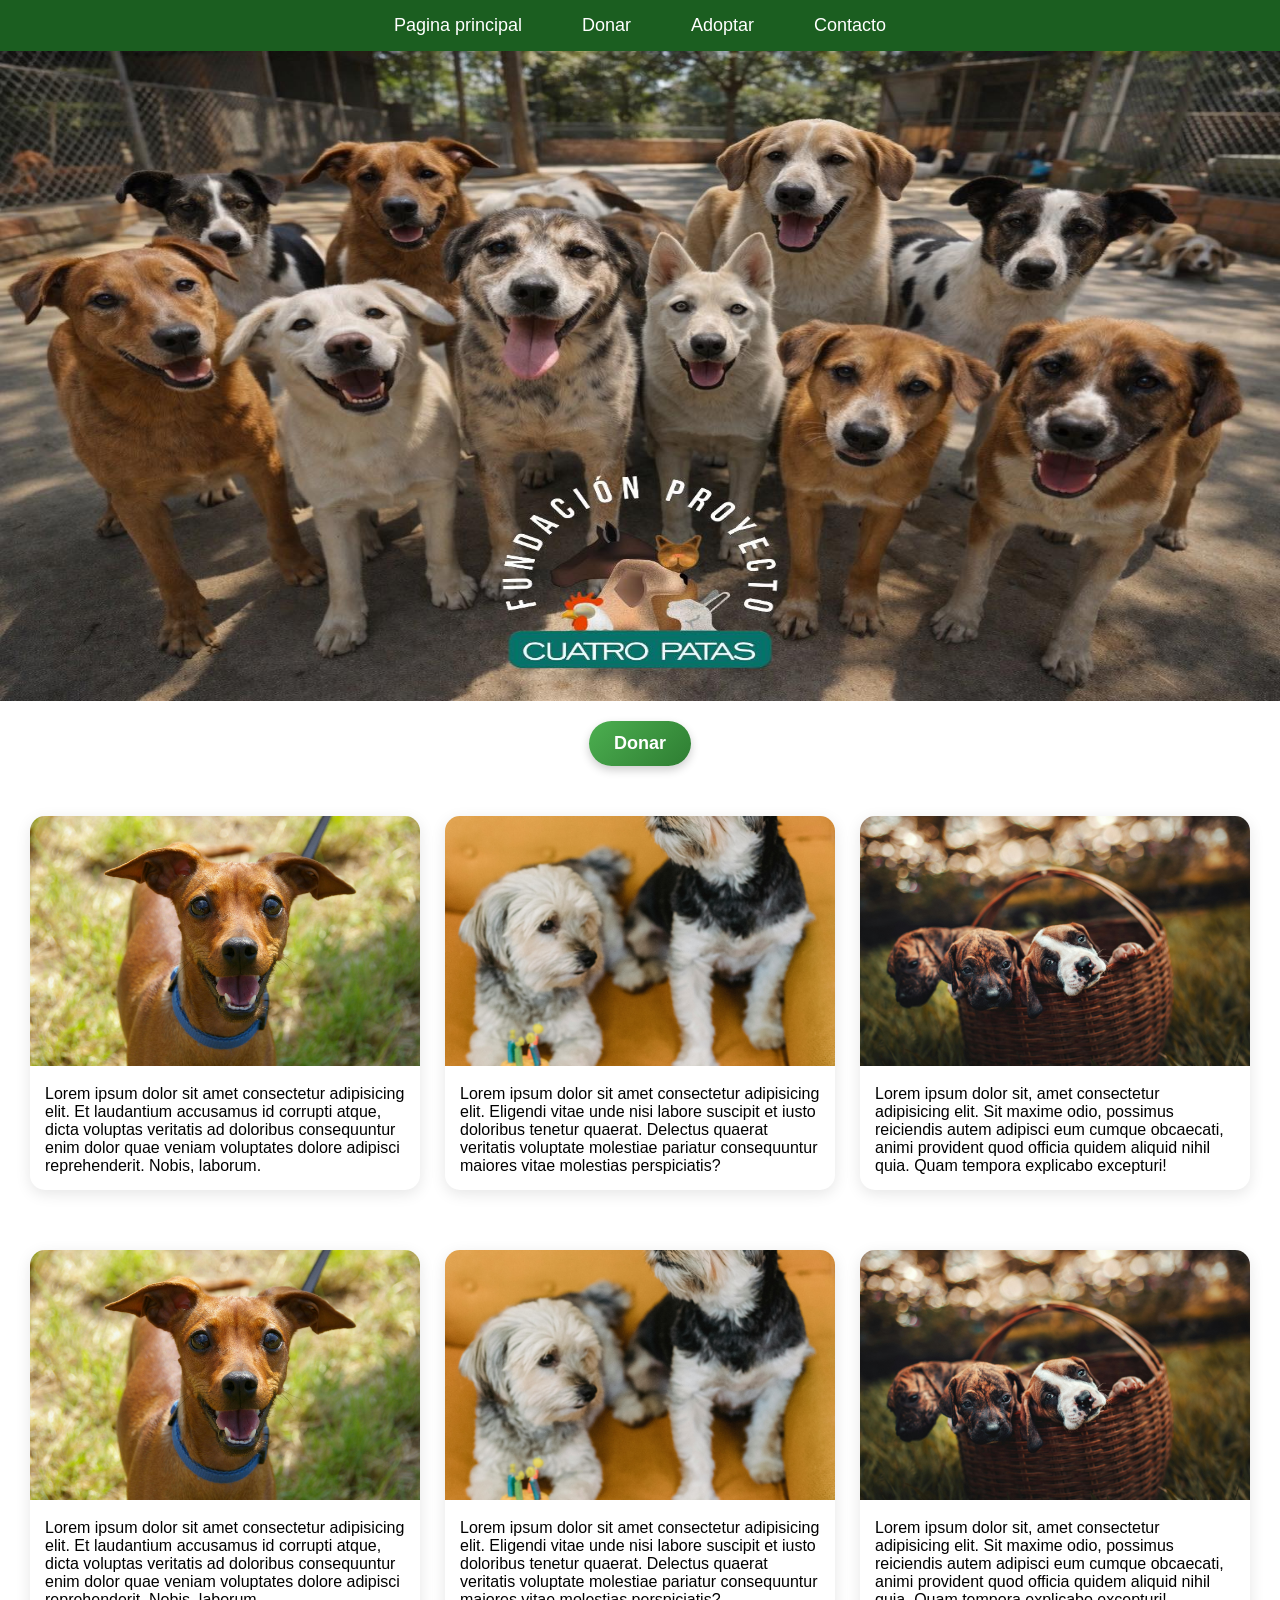
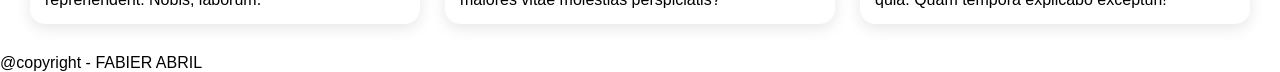
==== index.html @ 873c2290 "edicion de las imagenes y texto" ====
<!DOCTYPE html>
<html lang="es">
<head>
  <meta charset="UTF-8">
  <meta name="description" content="pagina web para la adopcion y donacion de la empresa cuatro patas">
  <meta name="keywords" content="cuatro patas, fundacion cuatro patas, adopcion , donar">
  <meta  name="author" content="faiber adrian abril">
  <meta name="viewport" content="width=device-width, initial-scale=1.0">
  <title>Cuantro Patas</title>
  <link rel="stylesheet" href="css/estilosindex.css">
</head>
<body>
  <main>
    <nav class="navbar">
      <ul>
        <li><a href="#">Pagina principal</a></li>
        <li><a href="#">Donar</a></li>
        <li><a href="#">Adoptar</a></li>
        <li><a href="#">Contacto</a></li>
      </ul>
    </nav>

    <header>
          <img src="img/sliderpaginaprincipal.jpg" alt="">
    </header>

    <section class="donar">
          <a href="#" class="btn-donar"> Donar </a>
    </section>

    <section>

      <section class="cards">
          <div class="card-perroUno" >
             <img src="img/perroUno.jpg" alt="">
             <p>Lorem ipsum dolor sit amet consectetur adipisicing elit. Et laudantium accusamus id corrupti atque, dicta voluptas veritatis ad doloribus consequuntur enim dolor quae veniam voluptates dolore adipisci reprehenderit. Nobis, laborum.</p>
          </div>
          <div class="card-perroUno" >
             <img src="img/perroDos.jpg" alt="">
             <p>Lorem ipsum dolor sit amet consectetur adipisicing elit. Eligendi vitae unde nisi labore suscipit et iusto doloribus tenetur quaerat. Delectus quaerat veritatis voluptate molestiae pariatur consequuntur maiores vitae molestias perspiciatis?</p>
          </div>
          <div class="card-perroUno" >
             <img src="img/perrroTres.jpg" alt="">
             <p>Lorem ipsum dolor sit, amet consectetur adipisicing elit. Sit maxime odio, possimus reiciendis autem adipisci eum cumque obcaecati, animi provident quod officia quidem aliquid nihil quia. Quam tempora explicabo excepturi!</p>
          </div>
      </section>


      <section class="cards">
          <div class="card-perroUno" >
             <img src="img/perroUno.jpg" alt="">
             <p>Lorem ipsum dolor sit amet consectetur adipisicing elit. Et laudantium accusamus id corrupti atque, dicta voluptas veritatis ad doloribus consequuntur enim dolor quae veniam voluptates dolore adipisci reprehenderit. Nobis, laborum.</p>
          </div>
          <div class="card-perroUno" >
             <img src="img/perroDos.jpg" alt="">
             <p>Lorem ipsum dolor sit amet consectetur adipisicing elit. Eligendi vitae unde nisi labore suscipit et iusto doloribus tenetur quaerat. Delectus quaerat veritatis voluptate molestiae pariatur consequuntur maiores vitae molestias perspiciatis?</p>
          </div>
          <div class="card-perroUno" >
             <img src="img/perrroTres.jpg" alt="">
             <p>Lorem ipsum dolor sit, amet consectetur adipisicing elit. Sit maxime odio, possimus reiciendis autem adipisci eum cumque obcaecati, animi provident quod officia quidem aliquid nihil quia. Quam tempora explicabo excepturi!</p>
          </div>
      </section>

    </section>

    <footer>
      @copyright - FABIER ABRIL
    </footer>

  </main>
</body>
</html>
---- css/estilosindex.css ----
/*
  colores de nuestra web
  60 % blanco  #FFFFFF
  30 % gris   #616161
  10% verde  #12736A
*/

*{
  margin: 0px;
  padding: 0px;
}

body {
    font-family: sans-serif;
    font-size: 1rem;
    background-color: #FFFFFF ;
}


nav {
  background-color: #12736A;
  position: sticky;
  top: 0;
}


nav ul li a {
    text-decoration: none;
}

nav ul li a:hover {
    background-color: blue;
}

header{
    width: 100%;
    height: 650px;
}

header img {
    width: 100%;
    height: 100%;
}


.cards{
    display: flex;
}

.card-perroUno {
    flex: 1;
}

.card-perroUno img{
      width: 300px;
      height: 300px;
}


.donar{
    text-align: center;
    margin: 20px 0;
}

.btn-donar {
    display: inline-block;
    padding: 12px 25px;
    background: linear-gradient(135deg, #4CAF50, #2E7D32);
    color: white;
    font-size: 18px;
    font-weight: bold;
    text-decoration: none;
    border-radius: 30px;
    box-shadow: 0 4px 10px rgba(0,0,0,0.2);
    transition: all 0.3s ease;
}

.btn-donar:hover {
    background: linear-gradient(135deg, #66BB6A, #1B5E20);
    transform: scale(1.05);
    box-shadow: 0 6px 15px rgba(0,0,0,0.3);
}

.btn-donar:active {
    transform: scale(0.95);
}

.navbar {
    background-color: #1B5E20;
    padding: 15px 0;
}

.navbar ul {
    list-style: none;
    display: flex;
    justify-content: center;
    gap: 30px;
    margin: 0;
    padding: 0;
}

.navbar a {
    text-decoration: none;
    color: white;
    font-size: 18px;
    font-weight: 500;
    padding: 8px 15px;
    transition: all 0.3s ease;
    border-radius: 20px;
}

/* Hover general */
.navbar a:hover {
    background-color: #2E7D32;
}

/* Botón especial para Donar */
.navbar .donar {
    background: linear-gradient(135deg, #4CAF50, #66BB6A);
    font-weight: bold;
}

.navbar .donar:hover {
    background: linear-gradient(135deg, #66BB6A, #81C784);
    transform: scale(1.05);
}


.cards {
    display: grid;
    grid-template-columns: repeat(3, 1fr); /* 3 columnas */
    gap: 25px;
    padding: 30px;
}

.card-perroUno {
    background: white;
    border-radius: 15px;
    overflow: hidden;
    box-shadow: 0 4px 15px rgba(0,0,0,0.1);
    transition: 0.3s;
}

.card-perroUno img {
    width: 100%;
    height: 250px;
    object-fit: cover;
}

.card-perroUno p {
    padding: 15px;
}

.card-perroUno:hover {
    transform: translateY(-8px);
    box-shadow: 0 8px 25px rgba(0,0,0,0.2);
}
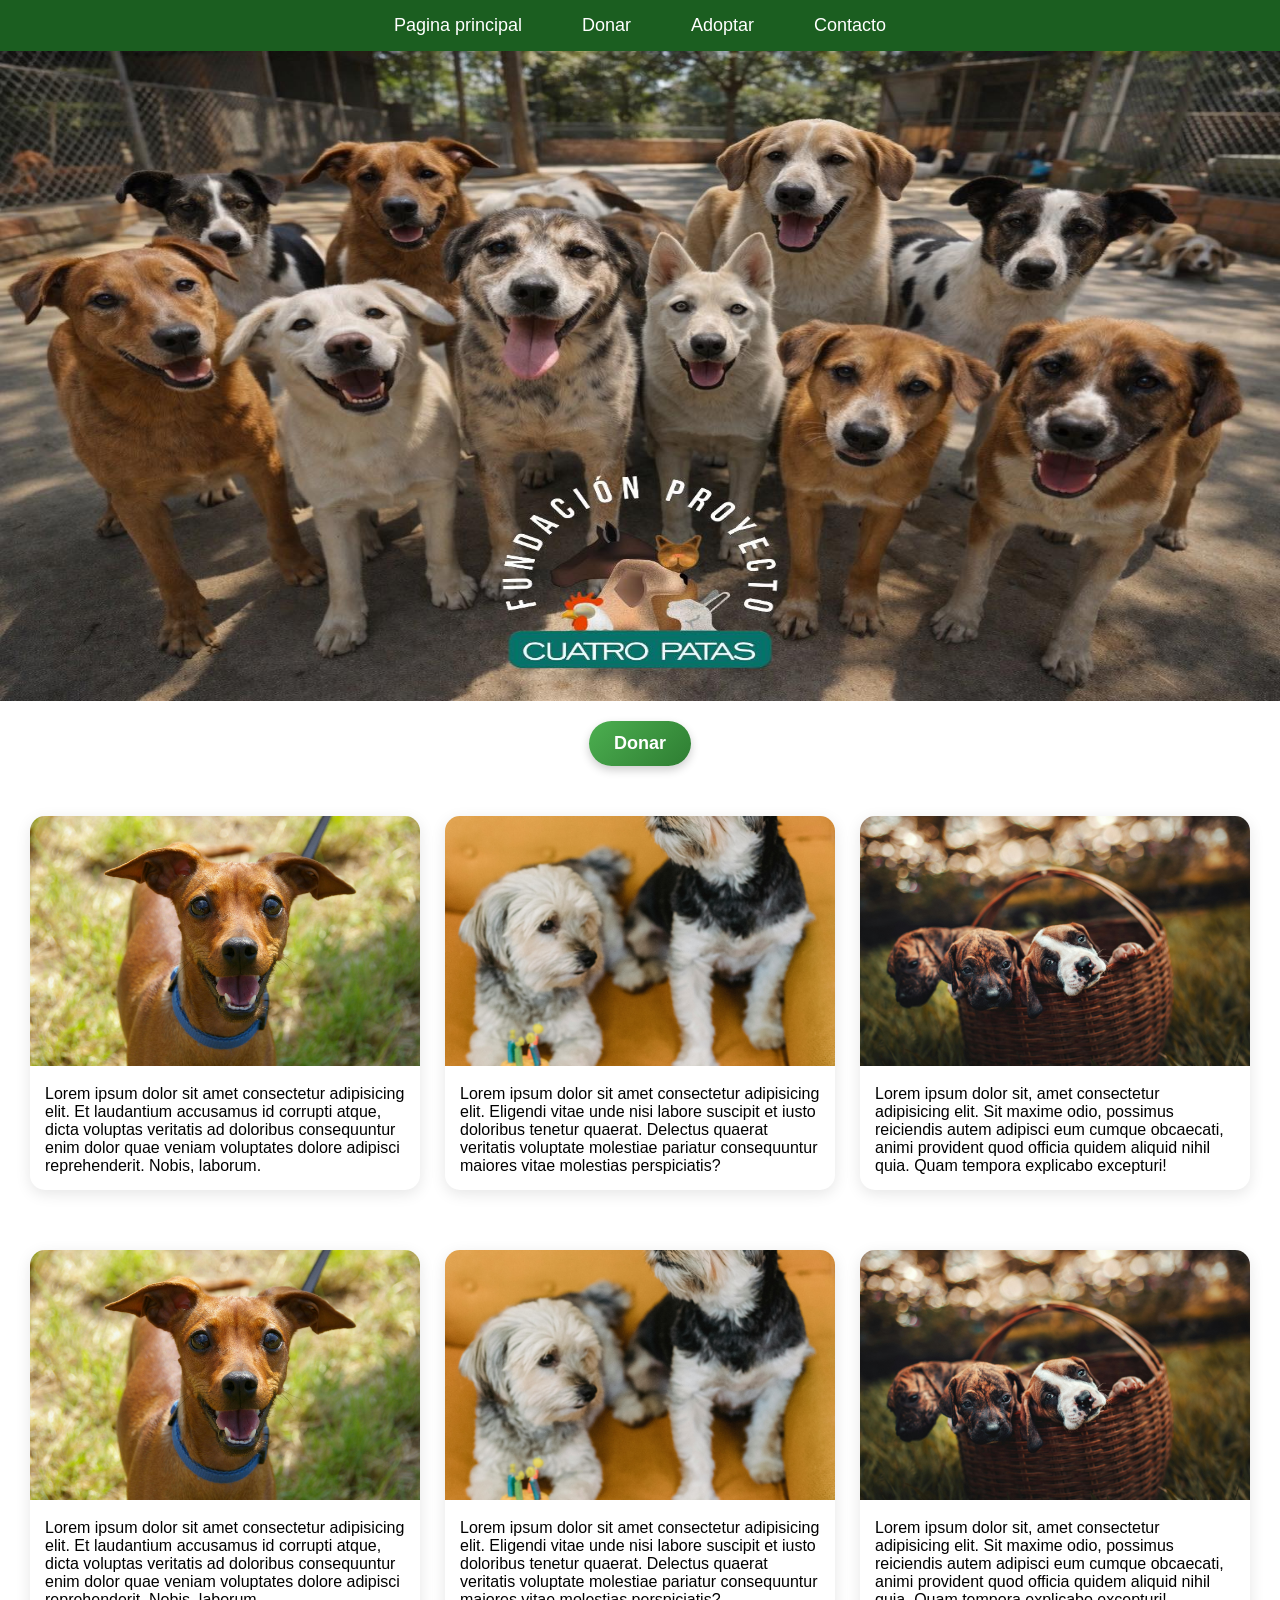
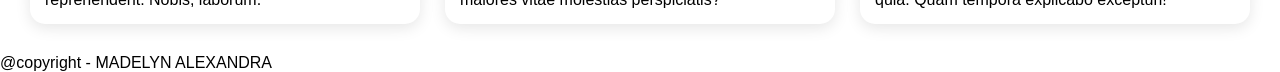
==== commit 2f6781d8: "pie de pagina" ====
--- a/index.html
+++ b/index.html
@@ -64,7 +64,8 @@
     </section>
 
     <footer>
-      @copyright - FABIER ABRIL
+      @copyright - MADELYN ALEXANDRA 
+    
     </footer>
 
   </main>
--- a/css/estilosindex.css
+++ b/css/estilosindex.css
@@ -154,4 +154,17 @@
 .card-perroUno:hover {
     transform: translateY(-8px);
     box-shadow: 0 8px 25px rgba(0,0,0,0.2);
+}
+
+.footer {
+    background-color: #1B5E20;
+    color: white;
+    text-align: center;
+    padding: 15px 0;
+    font-size: 14px;
+    margin-top: 30px;
+}
+
+.footer p {
+    margin: 0;
 }
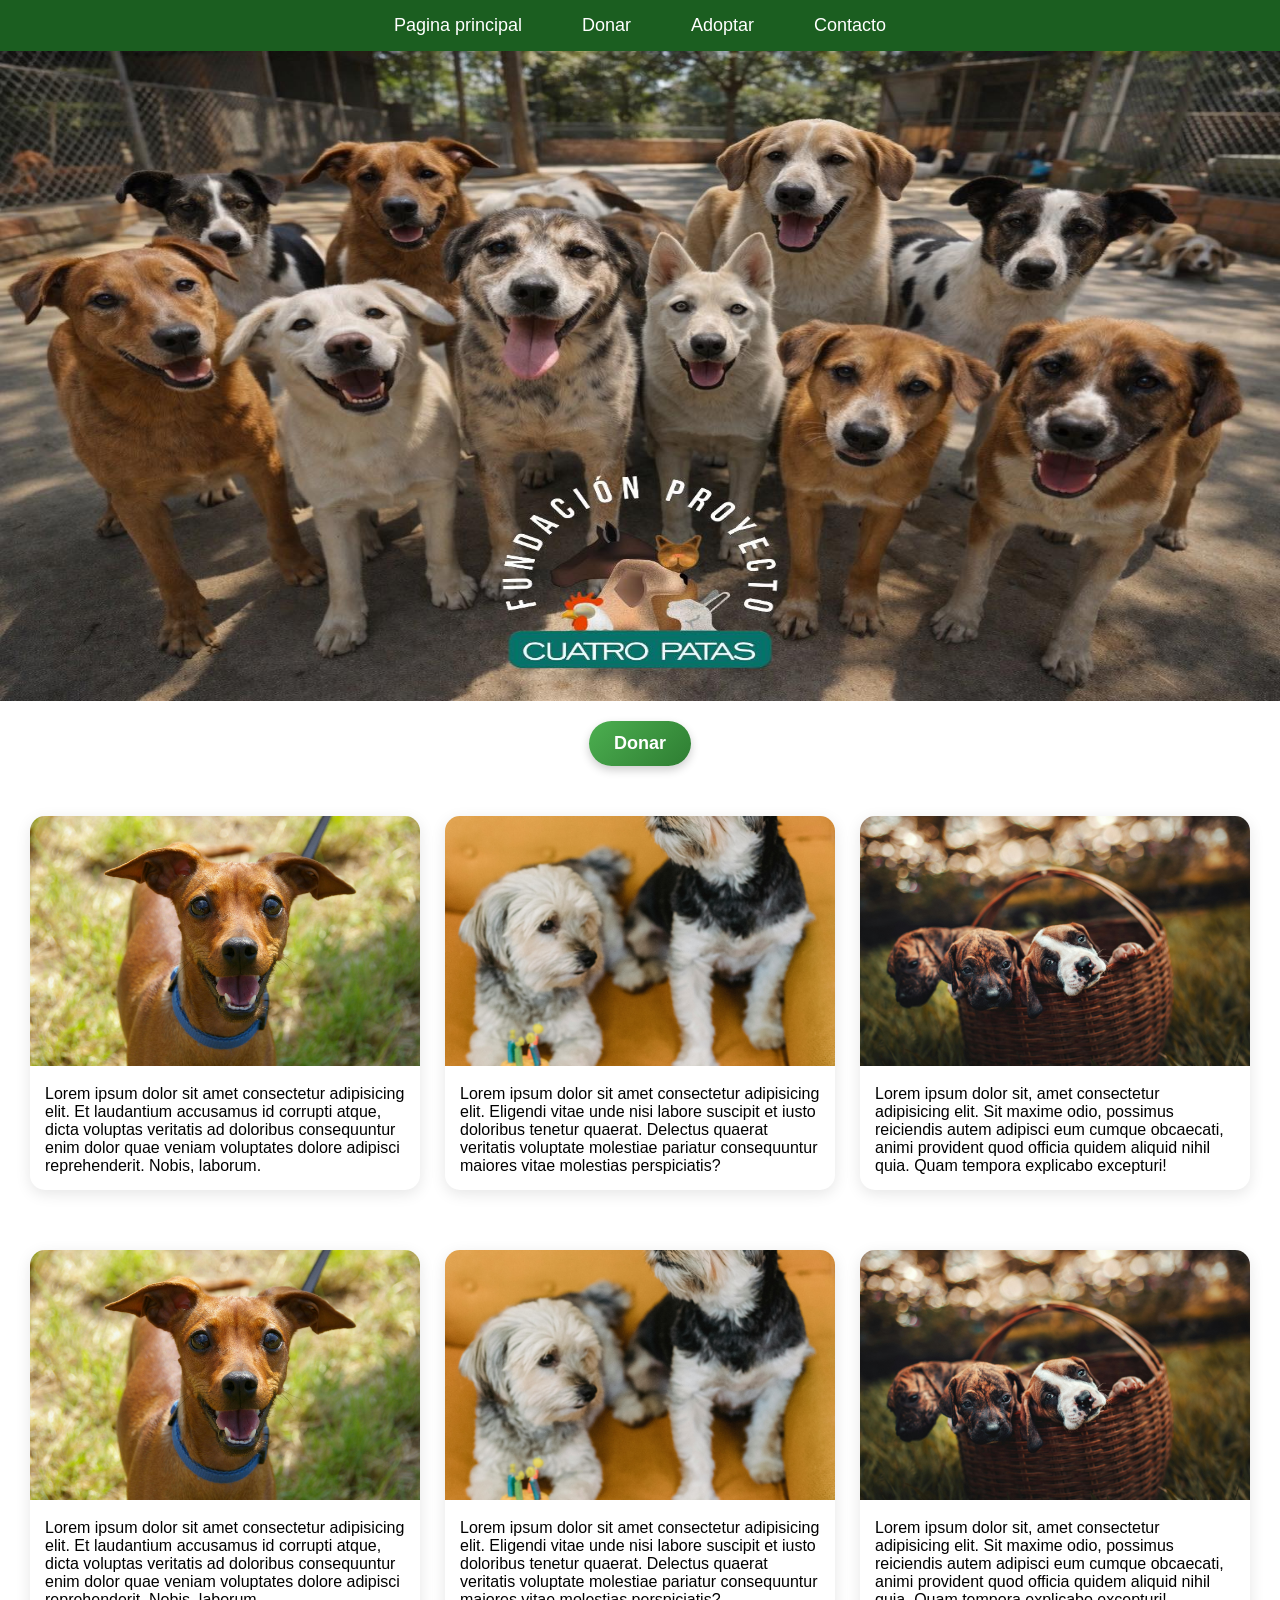
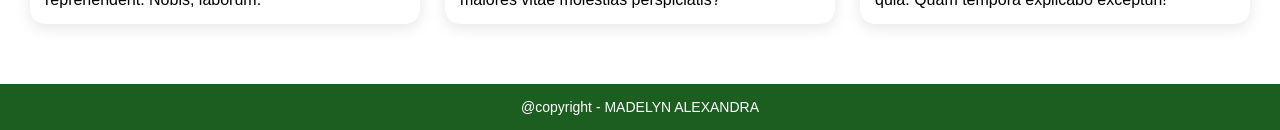
==== commit 52192612: "edicion de pie de pagina" ====
--- a/index.html
+++ b/index.html
@@ -63,9 +63,8 @@
 
     </section>
 
-    <footer>
-      @copyright - MADELYN ALEXANDRA 
-    
+    <footer class="footer">
+      <p>@copyright - MADELYN ALEXANDRA </p>
     </footer>
 
   </main>
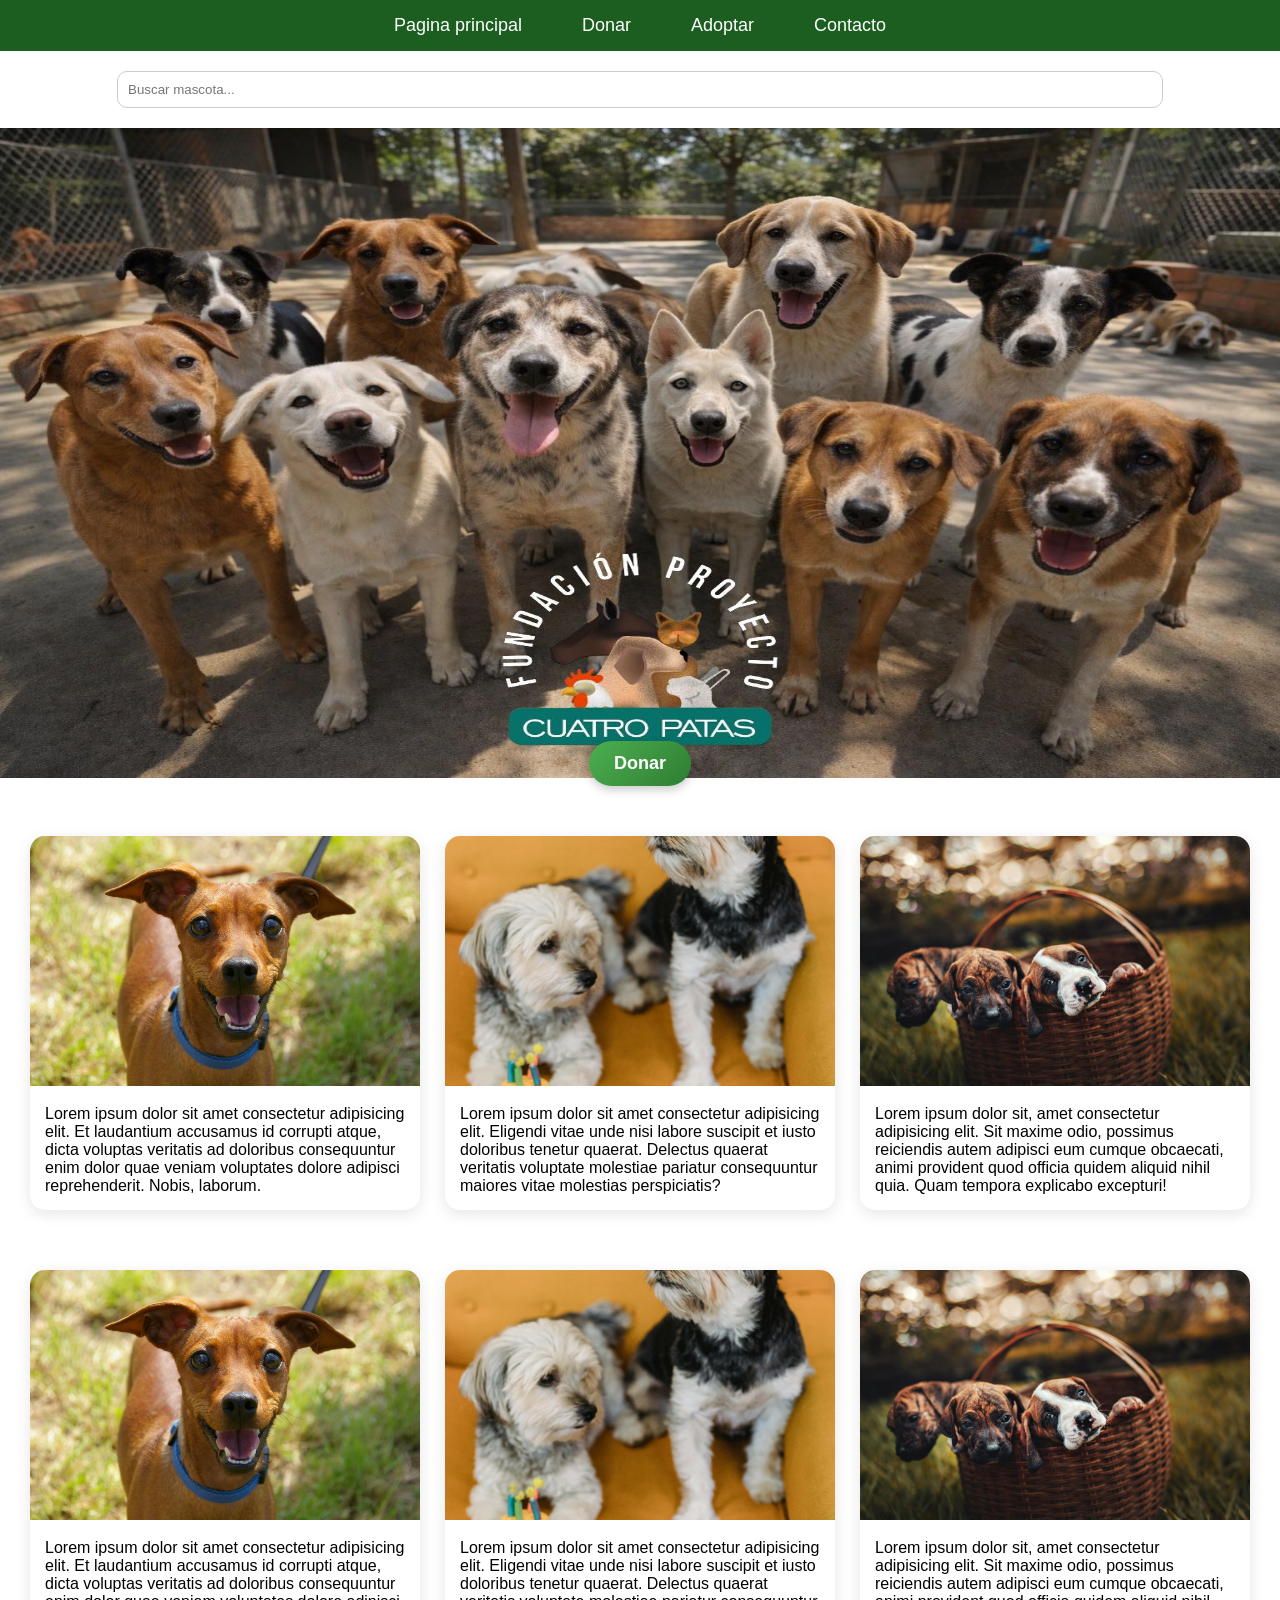
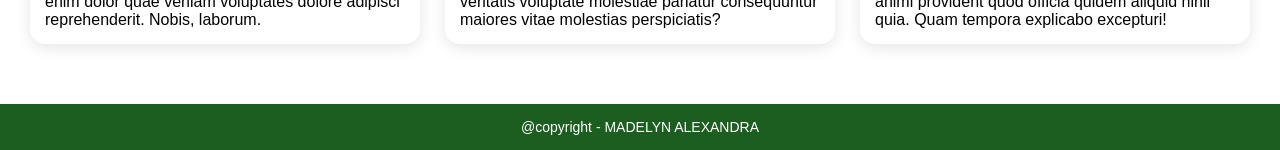
==== commit 873e84c9: "barra de buscar" ====
--- a/index.html
+++ b/index.html
@@ -13,14 +13,16 @@
   <main>
     <nav class="navbar">
       <ul>
+        
         <li><a href="#">Pagina principal</a></li>
         <li><a href="#">Donar</a></li>
         <li><a href="#">Adoptar</a></li>
         <li><a href="#">Contacto</a></li>
       </ul>
     </nav>
-
+      
     <header>
+      <input type="text" placeholder="Buscar mascota..." class="buscador">
           <img src="img/sliderpaginaprincipal.jpg" alt="">
     </header>
 
--- a/css/estilosindex.css
+++ b/css/estilosindex.css
@@ -167,4 +167,13 @@
 
 .footer p {
     margin: 0;
+}
+
+.buscador {
+    width: 80%;
+    padding: 10px;
+    margin: 20px auto;
+    display: block;
+    border-radius: 10px;
+    border: 1px solid #ccc;
 }
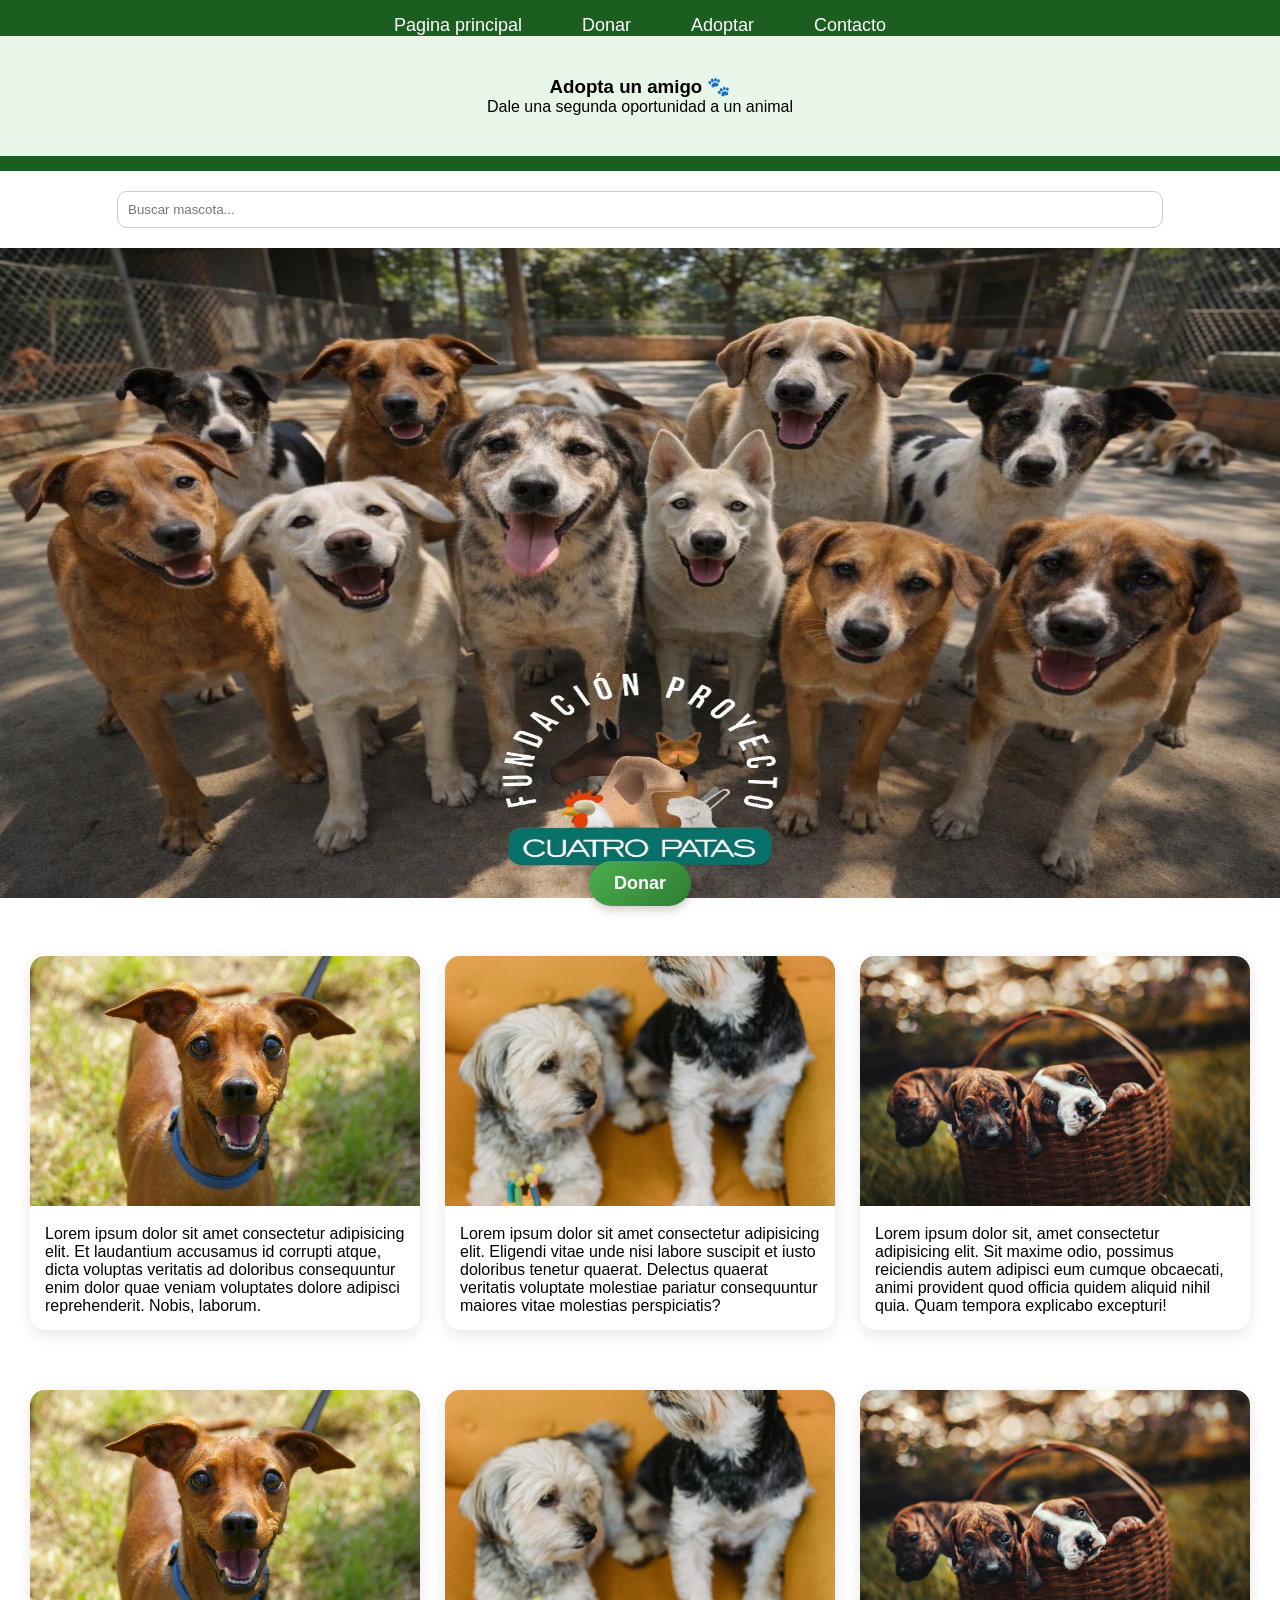
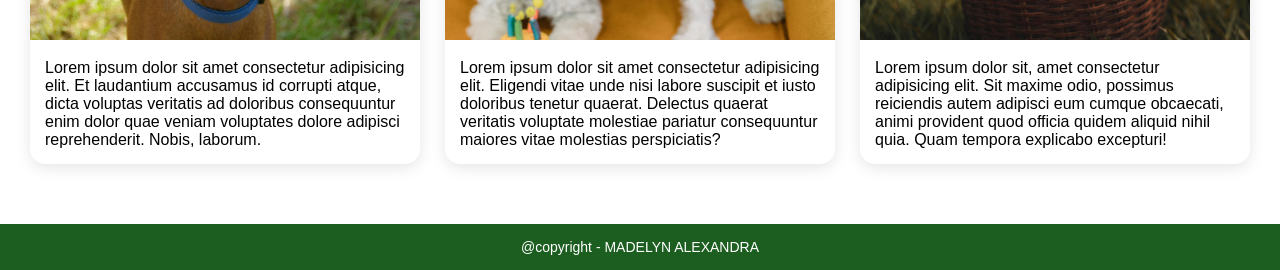
==== commit cac609db: "barra de buscar" ====
--- a/index.html
+++ b/index.html
@@ -19,6 +19,10 @@
         <li><a href="#">Adoptar</a></li>
         <li><a href="#">Contacto</a></li>
       </ul>
+      <section class="hero">
+      <h1>Adopta un amigo 🐾</h1>
+      <p>Dale una segunda oportunidad a un animal</p>
+      </section>
     </nav>
       
     <header>
--- a/css/estilosindex.css
+++ b/css/estilosindex.css
@@ -176,4 +176,10 @@
     display: block;
     border-radius: 10px;
     border: 1px solid #ccc;
+}
+
+.hero {
+    text-align: center;
+    padding: 40px;
+    background: #E8F5E9;
 }
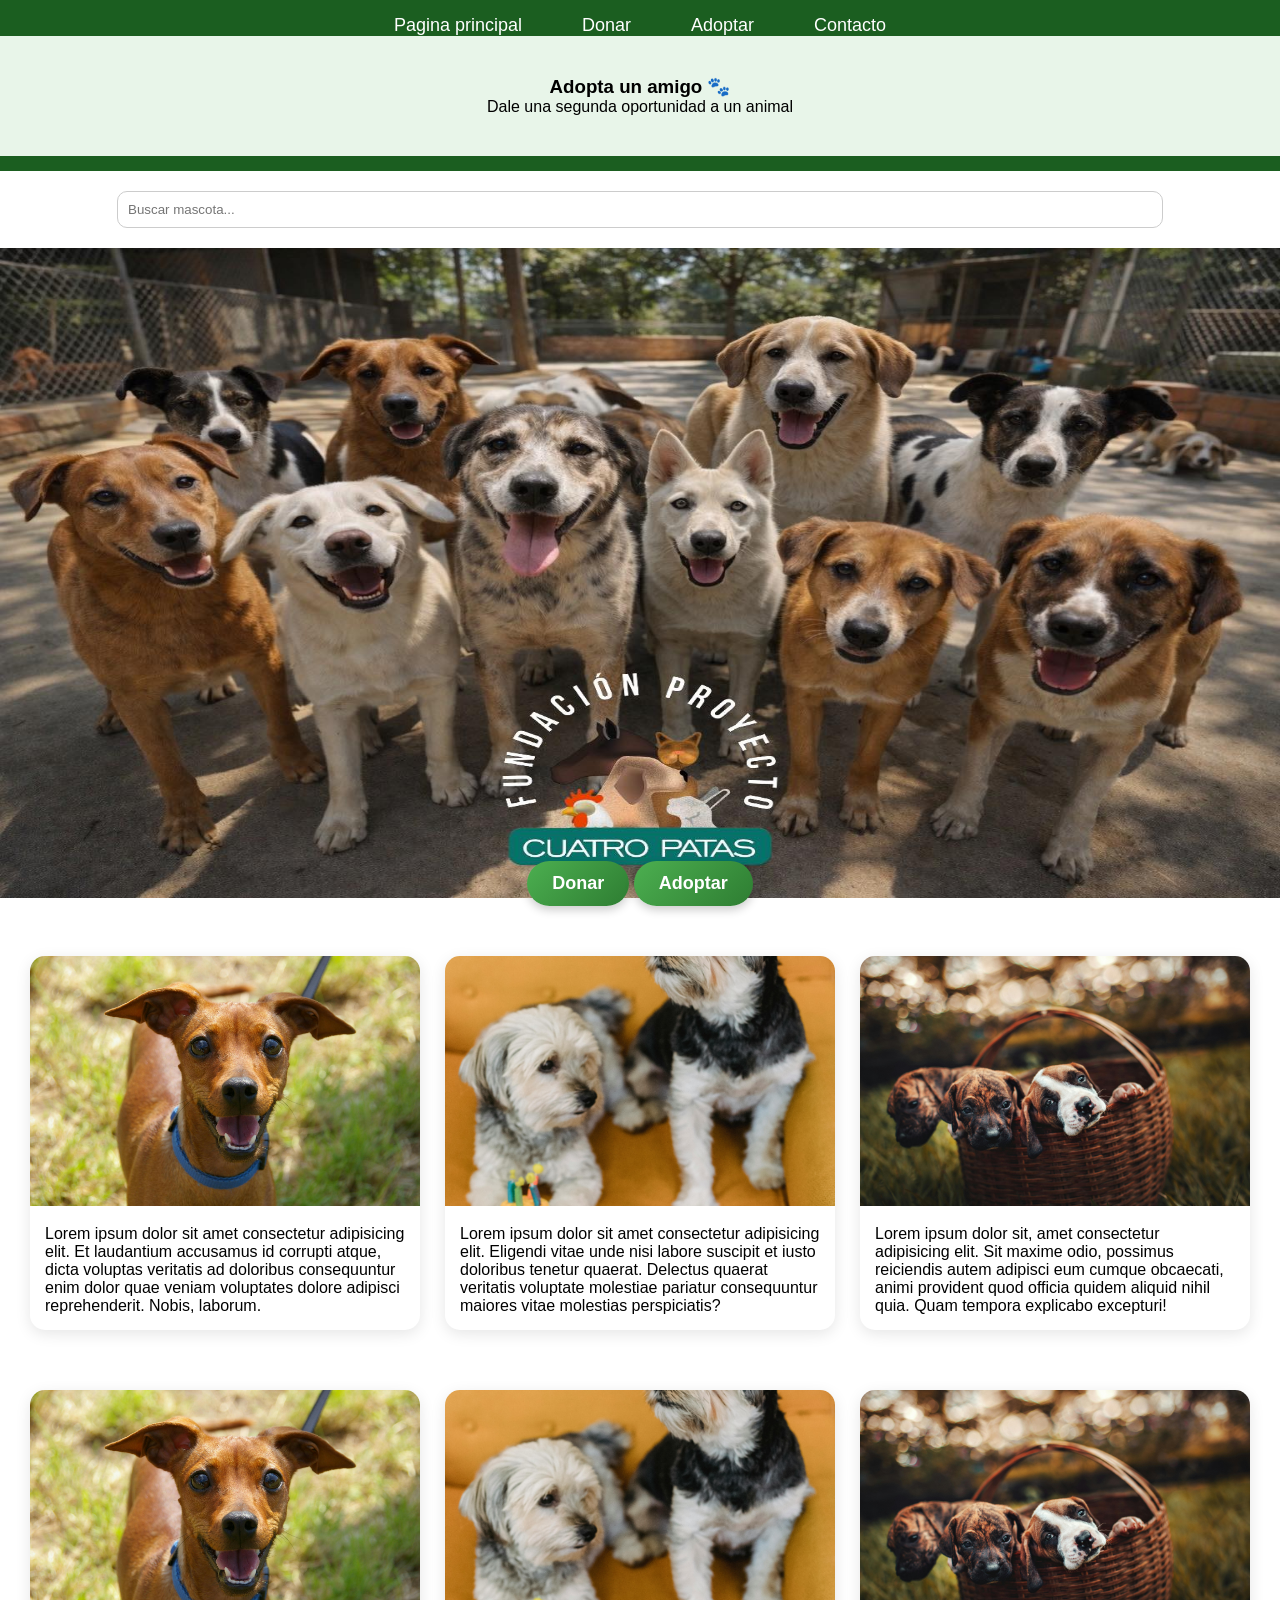
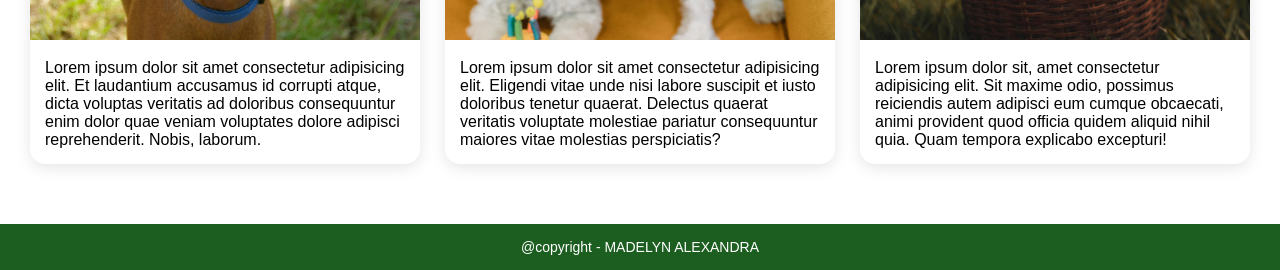
==== commit f5da7f41: "nuevo boton" ====
--- a/index.html
+++ b/index.html
@@ -32,6 +32,7 @@
 
     <section class="donar">
           <a href="#" class="btn-donar"> Donar </a>
+          <a href="#" class="btn-donar"> Adoptar </a>
     </section>
 
     <section>
